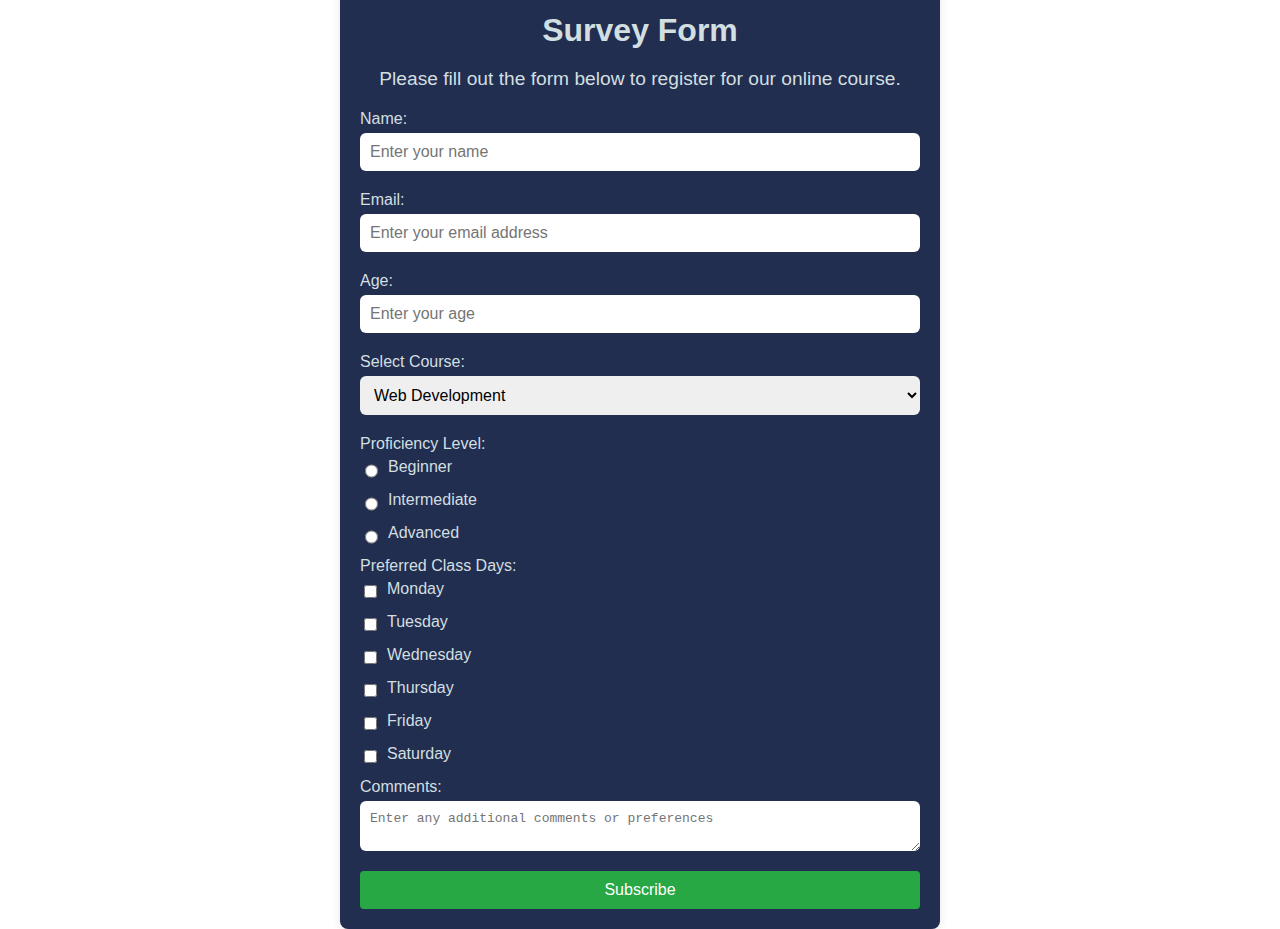
==== gpt.html @ 3b81491f "first commit - commiting all files to the repository" ====
<!DOCTYPE html>
<html lang="en">

<head>
    <meta charset="UTF-8">
    <meta name="viewport" content="width=device-width, initial-scale=1.0">
    <title>Survey Form</title>
    <link rel="stylesheet" href="gpt.css">
</head>

<body>
    <div class="form-container">
        <header>
        <h1 id="title">Survey Form</h1>
        <p id="description">Please fill out the form below to register for our online course.</p>
        </header>
        <form id="survey-form" action="/submit" method="post">

            <label for="name" id="name-label">Name:</label>
            <input type="text" id="name" name="name" placeholder="Enter your name" required>


            <label for="email" id="email-label">Email:</label>
            <input type="email" id="email" name="email" placeholder="Enter your email address" required>


            <label for="age" id="number-label">Age:</label>
            <input type="number" id="age" name="age" placeholder="Enter your age" required>


            <label for="course">Select Course:</label>
            <select id="course" name="course" required>
                <option value="web-development">Web Development</option>
                <option value="data-science">Data Science</option>
                <option value="digital-marketing">Digital Marketing</option>
            </select>


            <label>Proficiency Level:</label>
            <div class="radio-group">
                <div>
                    <input type="radio" id="beginner" name="proficiency" value="beginner" required>
                    <label for="beginner">Beginner</label>
                </div>
                <div>
                    <input type="radio" id="intermediate" name="proficiency" value="intermediate" required>
                    <label for="intermediate">Intermediate</label>
                </div>
                <div>
                    <input type="radio" id="advanced" name="proficiency" value="advanced" required>
                    <label for="advanced">Advanced</label>
                </div>
            </div>


            <label>Preferred Class Days:</label>
            <div class="checkbox-group">
                <div>
                    <input type="checkbox" id="monday" name="class-days" value="monday">
                    <label for="monday">Monday</label>
                </div>
                <div>
                    <input type="checkbox" id="tuesday" name="class-days" value="tuesday">
                    <label for="tuesday">Tuesday</label>
                </div>
                <div>
                    <input type="checkbox" id="wednesday" name="class-days" value="wednesday">
                    <label for="wednesday">Wednesday</label>
                </div>
                <div>
                    <input type="checkbox" id="thursday" name="class-days" value="thursday">
                    <label for="thursday">Thursday</label>
                </div>
                <div>
                    <input type="checkbox" id="friday" name="class-days" value="friday">
                    <label for="friday">Friday</label>
                </div>
                <div>
                    <input type="checkbox" id="saturday" name="class-days" value="saturday">
                    <label for="saturday">Saturday</label>
                </div>
            </div>


            <label for="comments">Comments:</label>
            <textarea id="comments" name="comments"
                placeholder="Enter any additional comments or preferences"></textarea>


            <button type="submit">Subscribe</button>
        </form>
    </div>
</body>

</html>
---- gpt.css ----
* {
    box-sizing: border-box;
}
body {
    display: flex;
    justify-content: center;
    align-items: center;
    height: 100vh;
    margin: 0;
    font-family: Arial, sans-serif;
}
.form-container {
    background: rgb(34, 46, 79);
    color: rgb(210, 223, 225);
    padding: 20px;
    border-radius: 8px;
    box-shadow: 0 0 10px rgba(0, 0, 0, 0.1);
    width: 100%;
    max-width: 600px;
}
#title {
    text-align: center;
    margin-bottom: 10px;
    font-size: 2em;
}

#description {
    text-align: center;
    margin-bottom: 20px;
    font-size: 1.2em;
}
form {
    display: flex;
    flex-direction: column;
}
label {
    margin-bottom: 5px;
}
input[type="text"],
input[type="email"],
input[type="number"],
select,
textarea {
    margin-bottom: 20px;
    padding: 10px;
    border: none;
    border-radius: 6px;
    font-size: 1em;
    width: 100%;
}
.radio-group div,
.checkbox-group div {
    display: flex;
    margin-bottom: 10px;
}
.radio-group input[type="radio"],
.checkbox-group input[type="checkbox"] {
    margin-right: 10px;
}

/* Style the submit button */
button[type="submit"] {
    padding: 10px 20px;
    border: none;
    border-radius: 4px;
    background-color: #28a745;
    color: white;
    font-size: 1em;
    cursor: pointer;
}

/* Change button color on hover */
button[type="submit"]:hover {
    background-color: #218838;
}
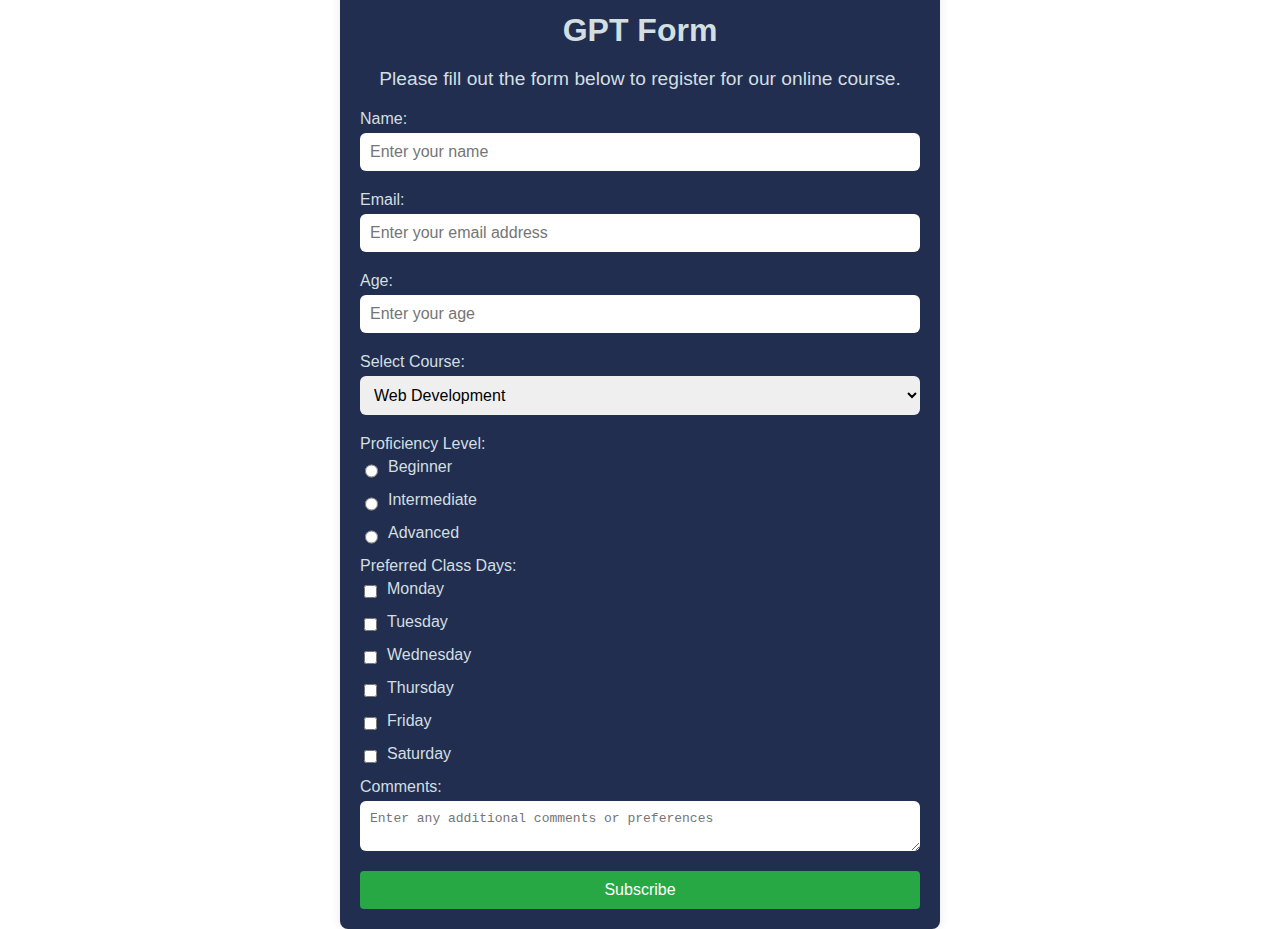
==== commit a3b904ab: "update text to free range" ====
--- a/gpt.html
+++ b/gpt.html
@@ -4,14 +4,14 @@
 <head>
     <meta charset="UTF-8">
     <meta name="viewport" content="width=device-width, initial-scale=1.0">
-    <title>Survey Form</title>
+    <title>GPT Form</title>
     <link rel="stylesheet" href="gpt.css">
 </head>
 
 <body>
     <div class="form-container">
         <header>
-        <h1 id="title">Survey Form</h1>
+        <h1 id="title">GPT Form</h1>
         <p id="description">Please fill out the form below to register for our online course.</p>
         </header>
         <form id="survey-form" action="/submit" method="post">
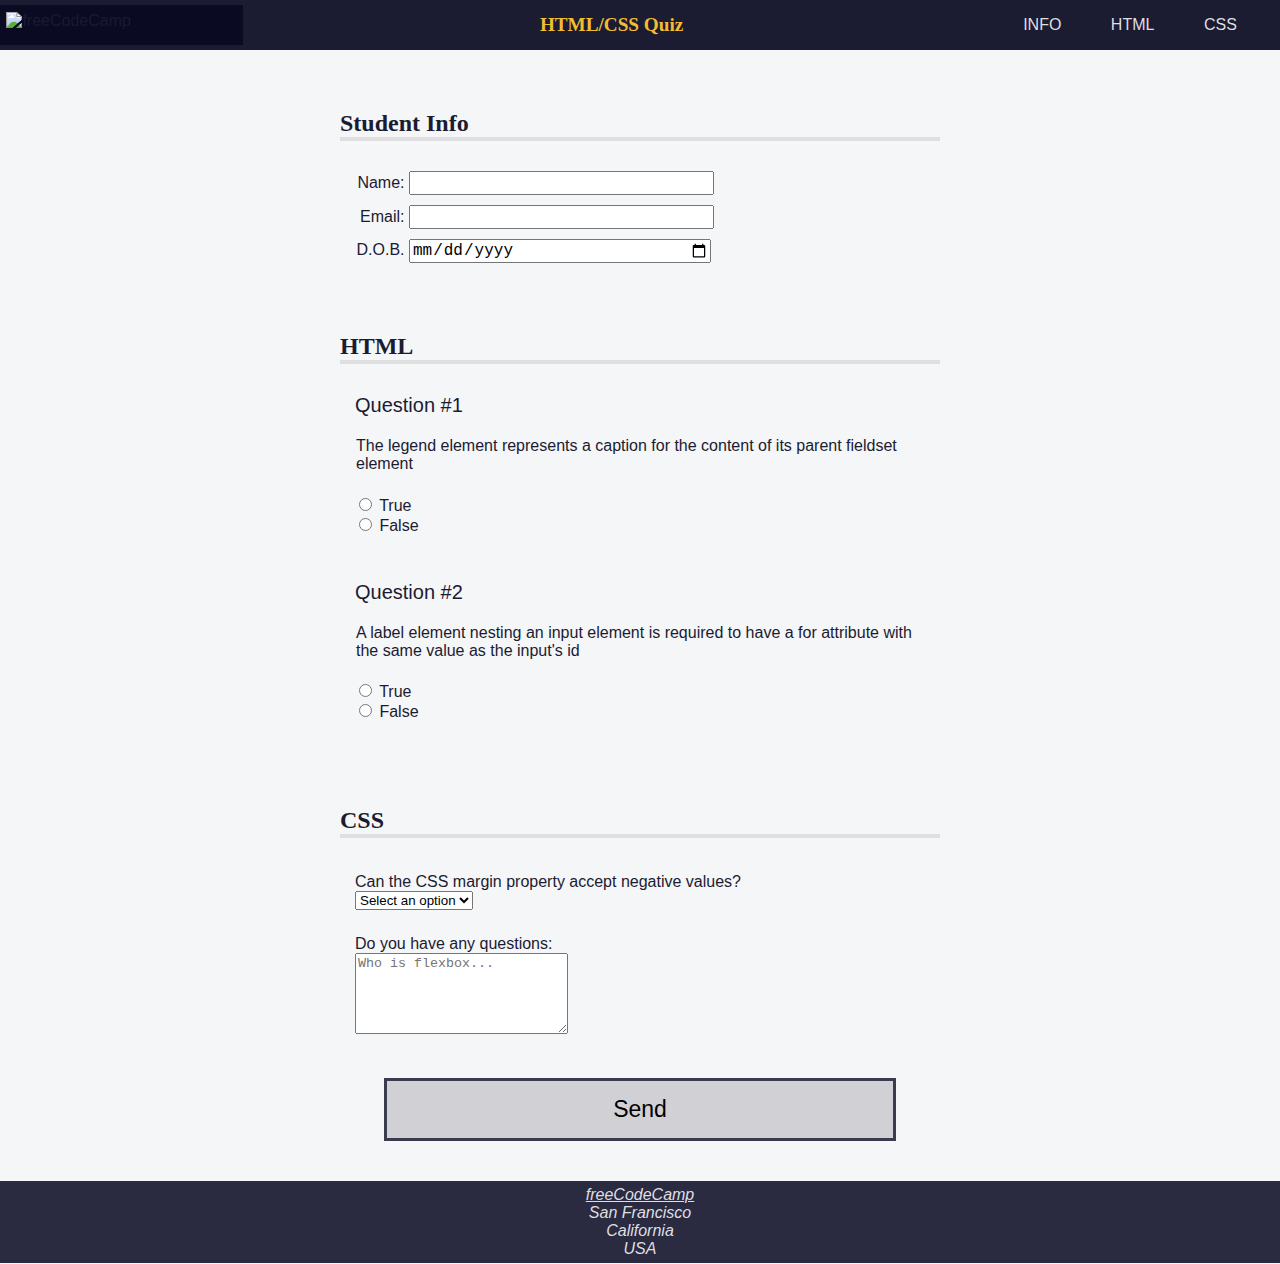
==== commit 47fe740e: "change readme" ====
--- a/gpt.html
+++ b/gpt.html
@@ -2,94 +2,124 @@
 <html lang="en">
 
 <head>
-    <meta charset="UTF-8">
-    <meta name="viewport" content="width=device-width, initial-scale=1.0">
-    <title>GPT Form</title>
-    <link rel="stylesheet" href="gpt.css">
+    <meta charset="UTF-8" />
+    <meta name="viewport" content="width=device-width, initial-scale=1.0" />
+    <meta name="description" content="freeCodeCamp Accessibility Quiz practice project" />
+    <title>Accessibility Quiz</title>
+    <link rel="stylesheet" href="gpt.css" />
 </head>
 
 <body>
-    <div class="form-container">
-        <header>
-        <h1 id="title">GPT Form</h1>
-        <p id="description">Please fill out the form below to register for our online course.</p>
-        </header>
-        <form id="survey-form" action="/submit" method="post">
-
-            <label for="name" id="name-label">Name:</label>
-            <input type="text" id="name" name="name" placeholder="Enter your name" required>
-
-
-            <label for="email" id="email-label">Email:</label>
-            <input type="email" id="email" name="email" placeholder="Enter your email address" required>
-
-
-            <label for="age" id="number-label">Age:</label>
-            <input type="number" id="age" name="age" placeholder="Enter your age" required>
-
-
-            <label for="course">Select Course:</label>
-            <select id="course" name="course" required>
-                <option value="web-development">Web Development</option>
-                <option value="data-science">Data Science</option>
-                <option value="digital-marketing">Digital Marketing</option>
-            </select>
-
-
-            <label>Proficiency Level:</label>
-            <div class="radio-group">
-                <div>
-                    <input type="radio" id="beginner" name="proficiency" value="beginner" required>
-                    <label for="beginner">Beginner</label>
+    <header>
+        <img id="logo" alt="freeCodeCamp" src="https://cdn.freecodecamp.org/platform/universal/fcc_primary.svg">
+        <h1>HTML/CSS Quiz</h1>
+        <nav>
+            <ul>
+                <li><a href="#student-info">INFO</a></li>
+                <li><a href="#html-questions">HTML</a></li>
+                <li><a href="#css-questions">CSS</a></li>
+            </ul>
+        </nav>
+    </header>
+    <main>
+        <form method="post" action="https://freecodecamp.org/practice-project/accessibility-quiz">
+            <section role="region" aria-labelledby="student-info">
+                <h2 id="student-info">Student Info</h2>
+                <div class="info">
+                    <label for="student-name">Name:</label>
+                    <input type="text" name="student-name" id="student-name" />
                 </div>
-                <div>
-                    <input type="radio" id="intermediate" name="proficiency" value="intermediate" required>
-                    <label for="intermediate">Intermediate</label>
+                <div class="info">
+                    <label for="student-email">Email:</label>
+                    <input type="email" name="student-email" id="student-email" />
                 </div>
-                <div>
-                    <input type="radio" id="advanced" name="proficiency" value="advanced" required>
-                    <label for="advanced">Advanced</label>
+                <div class="info">
+                    <label for="birth-date">D.O.B.<span class="sr-only">(Date of Birth)</span></label>
+                    <input type="date" name="birth-date" id="birth-date" />
                 </div>
-            </div>
-
-
-            <label>Preferred Class Days:</label>
-            <div class="checkbox-group">
-                <div>
-                    <input type="checkbox" id="monday" name="class-days" value="monday">
-                    <label for="monday">Monday</label>
+            </section>
+            <section role="region" aria-labelledby="html-questions">
+                <h2 id="html-questions">HTML</h2>
+                <div class="question-block">
+                    <p>1</p>
+                    <fieldset class="question" name="html-question-one">
+                        <legend>
+                            The legend element represents a caption for the content of its
+                            parent fieldset element
+                        </legend>
+                        <ul class="answers-list">
+                            <li>
+                                <label for="q1-a1">
+                                    <input type="radio" id="q1-a1" name="q1" value="true" />
+                                    True
+                                </label>
+                            </li>
+                            <li>
+                                <label for="q1-a2">
+                                    <input type="radio" id="q1-a2" name="q1" value="false" />
+                                    False
+                                </label>
+                            </li>
+                        </ul>
+                    </fieldset>
                 </div>
-                <div>
-                    <input type="checkbox" id="tuesday" name="class-days" value="tuesday">
-                    <label for="tuesday">Tuesday</label>
+                <div class="question-block">
+                    <p>2</p>
+                    <fieldset class="question" name="html-question-two">
+                        <legend>
+                            A label element nesting an input element is required to have a
+                            for attribute with the same value as the input's id
+                        </legend>
+                        <ul class="answers-list">
+                            <li>
+                                <label for="q2-a1">
+                                    <input type="radio" id="q2-a1" name="q2" value="true" />
+                                    True
+                                </label>
+                            </li>
+                            <li>
+                                <label for="q2-a2">
+                                    <input type="radio" id="q2-a2" name="q2" value="false" />
+                                    False
+                                </label>
+                            </li>
+                        </ul>
+                    </fieldset>
                 </div>
-                <div>
-                    <input type="checkbox" id="wednesday" name="class-days" value="wednesday">
-                    <label for="wednesday">Wednesday</label>
+            </section>
+            <section role="region" aria-labelledby="css-questions">
+                <h2 id="css-questions">CSS</h2>
+                <div class="formrow">
+                    <div class="question-block">
+                        <label for="selector">Can the CSS margin property accept negative values?</label>
+                    </div>
+                    <div class="answer">
+                        <select name="selector" id="selector" required>
+                            <option value="">Select an option</option>
+                            <option value="yes">Yes</option>
+                            <option value="no">No</option>
+                        </select>
+                    </div>
+                    <div class="question-block">
+                        <label for="css-textarea">Do you have any questions:</label>
+                    </div>
+                    <div class="answer">
+                        <textarea id="css-textarea" name="css-questions" rows="5" cols="24"
+                            placeholder="Who is flexbox..."></textarea>
+                    </div>
                 </div>
-                <div>
-                    <input type="checkbox" id="thursday" name="class-days" value="thursday">
-                    <label for="thursday">Thursday</label>
-                </div>
-                <div>
-                    <input type="checkbox" id="friday" name="class-days" value="friday">
-                    <label for="friday">Friday</label>
-                </div>
-                <div>
-                    <input type="checkbox" id="saturday" name="class-days" value="saturday">
-                    <label for="saturday">Saturday</label>
-                </div>
-            </div>
-
-
-            <label for="comments">Comments:</label>
-            <textarea id="comments" name="comments"
-                placeholder="Enter any additional comments or preferences"></textarea>
-
-
-            <button type="submit">Subscribe</button>
+            </section>
+            <button type="submit">Send</button>
         </form>
-    </div>
+    </main>
+    <footer>
+        <address>
+            <a href="https://freecodecamp.org">freeCodeCamp</a><br />
+            San Francisco<br />
+            California<br />
+            USA
+        </address>
+    </footer>
 </body>
 
 </html>--- a/gpt.css
+++ b/gpt.css
@@ -1,75 +1,186 @@
-* {
-    box-sizing: border-box;
-}
-body {
-    display: flex;
-    justify-content: center;
-    align-items: center;
-    height: 100vh;
-    margin: 0;
-    font-family: Arial, sans-serif;
-}
-.form-container {
-    background: rgb(34, 46, 79);
-    color: rgb(210, 223, 225);
-    padding: 20px;
-    border-radius: 8px;
-    box-shadow: 0 0 10px rgba(0, 0, 0, 0.1);
-    width: 100%;
-    max-width: 600px;
-}
-#title {
-    text-align: center;
-    margin-bottom: 10px;
-    font-size: 2em;
+@media (prefers-reduced-motion: no-preference) {
+    * {
+        scroll-behavior: smooth;
+    }
 }
 
-#description {
-    text-align: center;
-    margin-bottom: 20px;
-    font-size: 1.2em;
-}
-form {
-    display: flex;
-    flex-direction: column;
-}
-label {
-    margin-bottom: 5px;
-}
-input[type="text"],
-input[type="email"],
-input[type="number"],
-select,
-textarea {
-    margin-bottom: 20px;
-    padding: 10px;
-    border: none;
-    border-radius: 6px;
-    font-size: 1em;
-    width: 100%;
-}
-.radio-group div,
-.checkbox-group div {
-    display: flex;
-    margin-bottom: 10px;
-}
-.radio-group input[type="radio"],
-.checkbox-group input[type="checkbox"] {
-    margin-right: 10px;
+body {
+    background: #f5f6f7;
+    color: #1b1b32;
+    font-family: Helvetica;
+    margin: 0;
 }
 
-/* Style the submit button */
-button[type="submit"] {
-    padding: 10px 20px;
-    border: none;
-    border-radius: 4px;
-    background-color: #28a745;
-    color: white;
-    font-size: 1em;
+header {
+    width: 100%;
+    height: 50px;
+    background-color: #1b1b32;
+    display: flex;
+    justify-content: space-between;
+    align-items: center;
+    position: fixed;
+    top: 0;
+}
+
+#logo {
+    width: max(100px, 18vw);
+    background-color: #0a0a23;
+    aspect-ratio: 35 / 4;
+    padding: 0.4rem;
+}
+
+h1 {
+    color: #f1be32;
+    font-size: min(5vw, 1.2em);
+    text-align: center;
+}
+
+nav {
+    width: 50%;
+    max-width: 300px;
+    height: 50px;
+}
+
+nav>ul {
+    display: flex;
+    justify-content: space-evenly;
+    flex-wrap: wrap;
+    align-items: center;
+    padding-inline-start: 0;
+    margin-block: 0;
+    height: 100%;
+}
+
+nav>ul>li {
+    color: #dfdfe2;
+    margin: 0 0.2rem;
+    padding: 0.2rem;
+    display: block;
+}
+
+nav>ul>li:hover {
+    background-color: #dfdfe2;
+    color: #1b1b32;
     cursor: pointer;
 }
 
-/* Change button color on hover */
-button[type="submit"]:hover {
-    background-color: #218838;
+li>a {
+    color: inherit;
+    text-decoration: none;
 }
+
+main {
+    padding-top: 50px;
+}
+
+section {
+    width: 80%;
+    margin: 0 auto 10px auto;
+    max-width: 600px;
+}
+
+h1,
+h2 {
+    font-family: Verdana, Tahoma;
+}
+
+h2 {
+    border-bottom: 4px solid #dfdfe2;
+    margin-top: 0px;
+    padding-top: 60px;
+}
+
+.info {
+    padding: 10px 0 0 5px;
+}
+
+.formrow {
+    margin-top: 30px;
+    padding: 0px 15px;
+}
+
+input {
+    font-size: 16px;
+}
+
+.info label,
+.info input {
+    display: inline-block;
+}
+
+.info input {
+    width: 50%;
+    text-align: left;
+}
+
+.info label {
+    width: 10%;
+    min-width: 55px;
+    text-align: right;
+}
+
+.question-block {
+    text-align: left;
+    display: block;
+    width: 100%;
+    margin-top: 20px;
+    padding-top: 5px;
+}
+
+p {
+    margin-top: 5px;
+    padding-left: 15px;
+    font-size: 20px;
+}
+
+p::before {
+    content: "Question #";
+}
+
+.question {
+    border: none;
+    padding-bottom: 0;
+}
+
+.answers-list {
+    list-style: none;
+    padding: 0;
+}
+
+button {
+    display: block;
+    margin: 40px auto;
+    width: 40%;
+    padding: 15px;
+    font-size: 23px;
+    background: #d0d0d5;
+    border: 3px solid #3b3b4f;
+}
+
+footer {
+    background-color: #2a2a40;
+    display: flex;
+    justify-content: center;
+}
+
+footer,
+footer a {
+    color: #dfdfe2;
+}
+
+address {
+    text-align: center;
+    padding: 0.3em;
+}
+
+.sr-only {
+    position: absolute;
+    width: 1px;
+    height: 1px;
+    padding: 0;
+    margin: -1px;
+    overflow: hidden;
+    clip: rect(0, 0, 0, 0);
+    white-space: nowrap;
+    border: 0;
+}